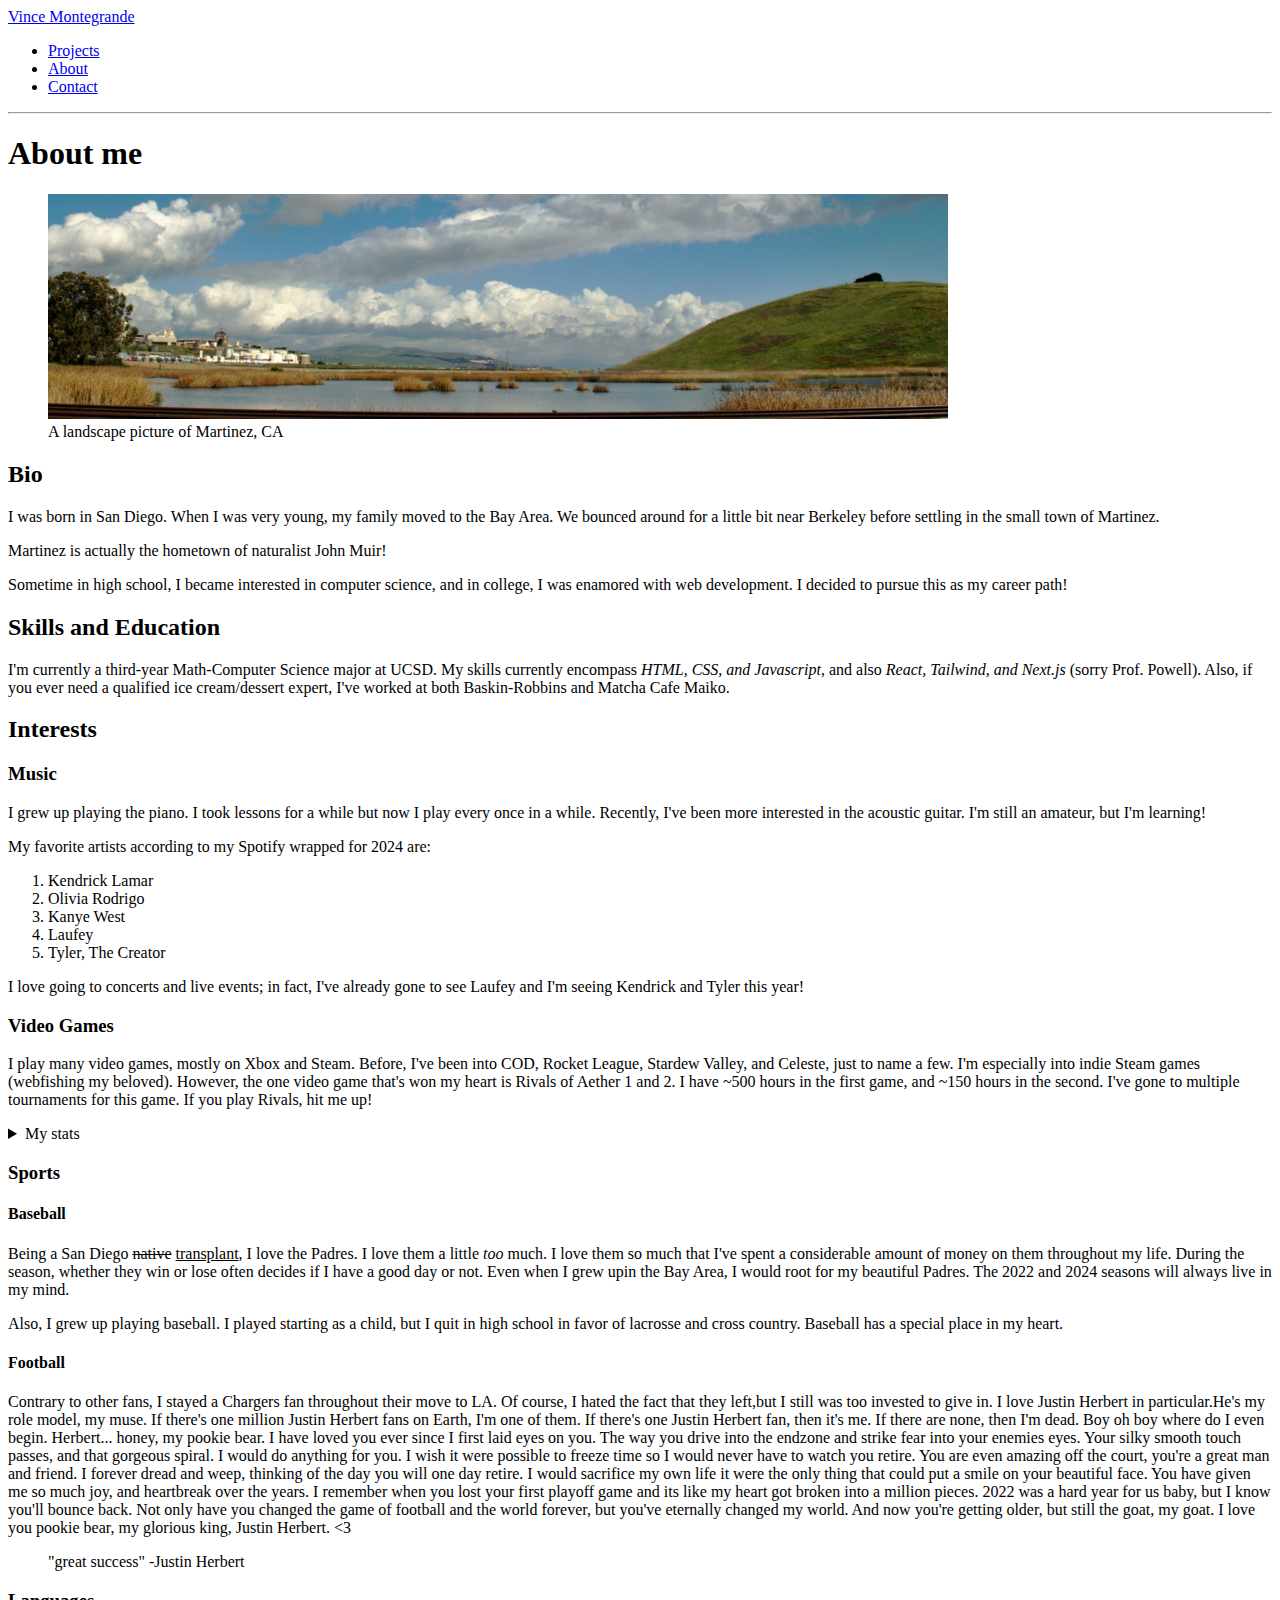
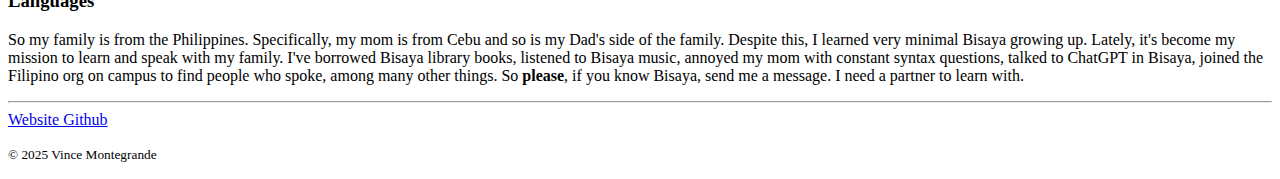
==== about.html @ 99192c66 "Remove experiments link from nav bar" ====
<!DOCTYPE html>

<html lang="en">
    <head>
        <meta charset="UTF-8">
        <title>About</title>
    </head>
    <body>
        <header>
            <nav>
                <a href="index.html">Vince Montegrande</a>
                <ul>
                    <li><a href="projects.html">Projects</a></li>
                    <li><a href="about.html">About</a></li>
                    <li><a href="contact.html">Contact</a></li>
                </ul>
            </nav>
        </header>

        <hr>

        <main>
            <h1>About me</h1>
            <section>
                <figure>
                    <img src="../assets/images/martinez-landscape.jpg" alt="A landscape picture of Martinez, CA" width="900" height="225">
                    <figcaption>A landscape picture of Martinez, CA</figcaption>
                </figure>

                <h2>Bio</h2>
                <p>
                    I was born in San Diego. When I was very young, my family moved to the Bay Area. We bounced around for a little bit near
                    Berkeley before settling in the small town of Martinez. 
                </p>
                <aside>
                    <p>
                        Martinez is actually the hometown of naturalist John Muir!
                    </p>
                </aside>
                <p>
                    Sometime in high school, I became interested in computer science, and in college, I was enamored with web development. 
                    I decided to pursue this as my career path!
                </p>
            </section>

            <section>
                <h2>Skills and Education</h2>
                <p>
                    I'm currently a third-year Math-Computer Science major at UCSD. My skills currently encompass 
                    <em>HTML, CSS, and Javascript</em>, and also <em>React, Tailwind, and Next.js</em> (sorry <abbr>Prof.</abbr> Powell). Also, if you
                    ever need a qualified ice cream/dessert expert, I've worked at both Baskin-Robbins and Matcha Cafe Maiko. 
                </p>
            </section>

            <section>
                <h2>Interests</h2>

                <h3>Music</h3>
                <p>
                    I grew up playing the piano. I took lessons for a while but now I play every once in a while. Recently, I've been more 
                    interested in the acoustic guitar. I'm still an amateur, but I'm learning!
                </p>
                <p>
                    My favorite artists according to my Spotify wrapped for 2024 are:
                </p>
                <ol>
                    <li>Kendrick Lamar</li>
                    <li>Olivia Rodrigo</li>
                    <li>Kanye West</li>
                    <li>Laufey</li>
                    <li>Tyler, The Creator</li>
                </ol>
                <p>
                    I love going to concerts and live events; in fact, I've already gone to see Laufey and I'm seeing Kendrick and Tyler
                    this year!
                </p>

                <h3>Video Games</h3>
                    <p>
                        I play many video games, mostly on Xbox and Steam. Before, I've been into COD, Rocket League, Stardew Valley, and
                        Celeste, just to name a few. I'm especially into indie Steam games (webfishing my beloved). However, the one video 
                        game that's won my heart is Rivals of Aether 1 and 2. I have ~500 hours in the first game, and ~150 hours in the second.
                        I've gone to multiple tournaments for this game. If you play Rivals, hit me up!
                    </p>
                    <details>
                        <summary>My stats</summary>
                        <ul>
                            <li>Rivals 1: peaked at diamond</li>
                            <li>Rivals 2: peaked at plat, with a rating of 1102</li>
                            <li>Placed 7th (out of 8) at a Rivals 1 tournament</li>
                            <li>Placed 9th (out of 23) at a Rivals 2 tournament</li>
                        </ul>
                    </details>
                <h3>Sports</h3>
                    <h4>Baseball</h4>
                        <p>
                            Being a San Diego <del>native</del> <ins>transplant</ins>, I love the Padres. I love them a little <em>too</em> much.
                            I love them so much that I've spent a considerable amount of money on them throughout my life. During the season, whether 
                            they win or lose often decides if I have a good day or not. Even when I grew upin the Bay Area, I would root for my 
                            beautiful Padres. The 2022 and 2024 seasons will always live in my mind.
                        </p>
                        <p>
                            Also, I grew up playing baseball. I played starting as a child, but I quit in high school in favor of lacrosse and
                            cross country. Baseball has a special place in my heart.
                        </p>
                    <h4>Football</h4>
                        <p>
                            Contrary to other fans, I stayed a Chargers fan throughout their move to LA. Of course, I hated the fact that
                            they left,but I still was too invested to give in. I love Justin Herbert in particular.He's my role model, my muse. 
                            If there's one million Justin Herbert fans on Earth, I'm one of them. If there's one Justin Herbert fan, then it's me. 
                            If there are none, then I'm dead. Boy oh boy where do I even begin. Herbert... honey, my pookie bear. I have loved you 
                            ever since I first laid eyes on you. The way you drive into the endzone and strike fear into your enemies eyes. 
                            Your silky smooth touch passes, and that gorgeous spiral. I would do anything for you. I wish it were possible to freeze 
                            time so I would never have to watch you retire. You are even amazing off the court, you're a great man and friend.
                            I forever dread and weep, thinking of the day you will one day retire. I would sacrifice my own life it were the only 
                            thing that could put a smile on your beautiful face. You have given me so much joy, and heartbreak over the years. 
                            I remember when you lost your first playoff game and its like my heart got broken into a million 
                            pieces. 2022 was a hard year for us baby, but I know you'll bounce back. Not only have you changed the 
                            game of football and the world forever, but you've eternally changed my world. And now you're getting older, 
                            but still the goat, my goat. I love you pookie bear, my glorious king, Justin Herbert. &lt;3
                        </p>
                        <blockquote>
                            <p>
                                "great success" -Justin Herbert
                            </p>
                        </blockquote>
                <h3>Languages</h3>
                    <p>
                        So my family is from the Philippines. Specifically, my mom is from Cebu and so is my Dad's side of the family.
                        Despite this, I learned very minimal Bisaya growing up. Lately, it's become my mission to learn and speak with
                        my family. I've borrowed Bisaya library books, listened to Bisaya music, annoyed my mom with constant syntax
                        questions, talked to ChatGPT in Bisaya, joined the Filipino org on campus to find people who spoke, among 
                        many other things. So <strong>please</strong>, if you know Bisaya, send me a message. I need a partner to learn with.
                    </p>
            </section>
        </main>

        <hr>

        <footer>
            <a href="https://github.com/vlmontegrande/cse134b-hw2.git">Website Github</a>
            <p><small>&copy; 2025 Vince Montegrande</small></p>
        </footer>
    </body>
</html>
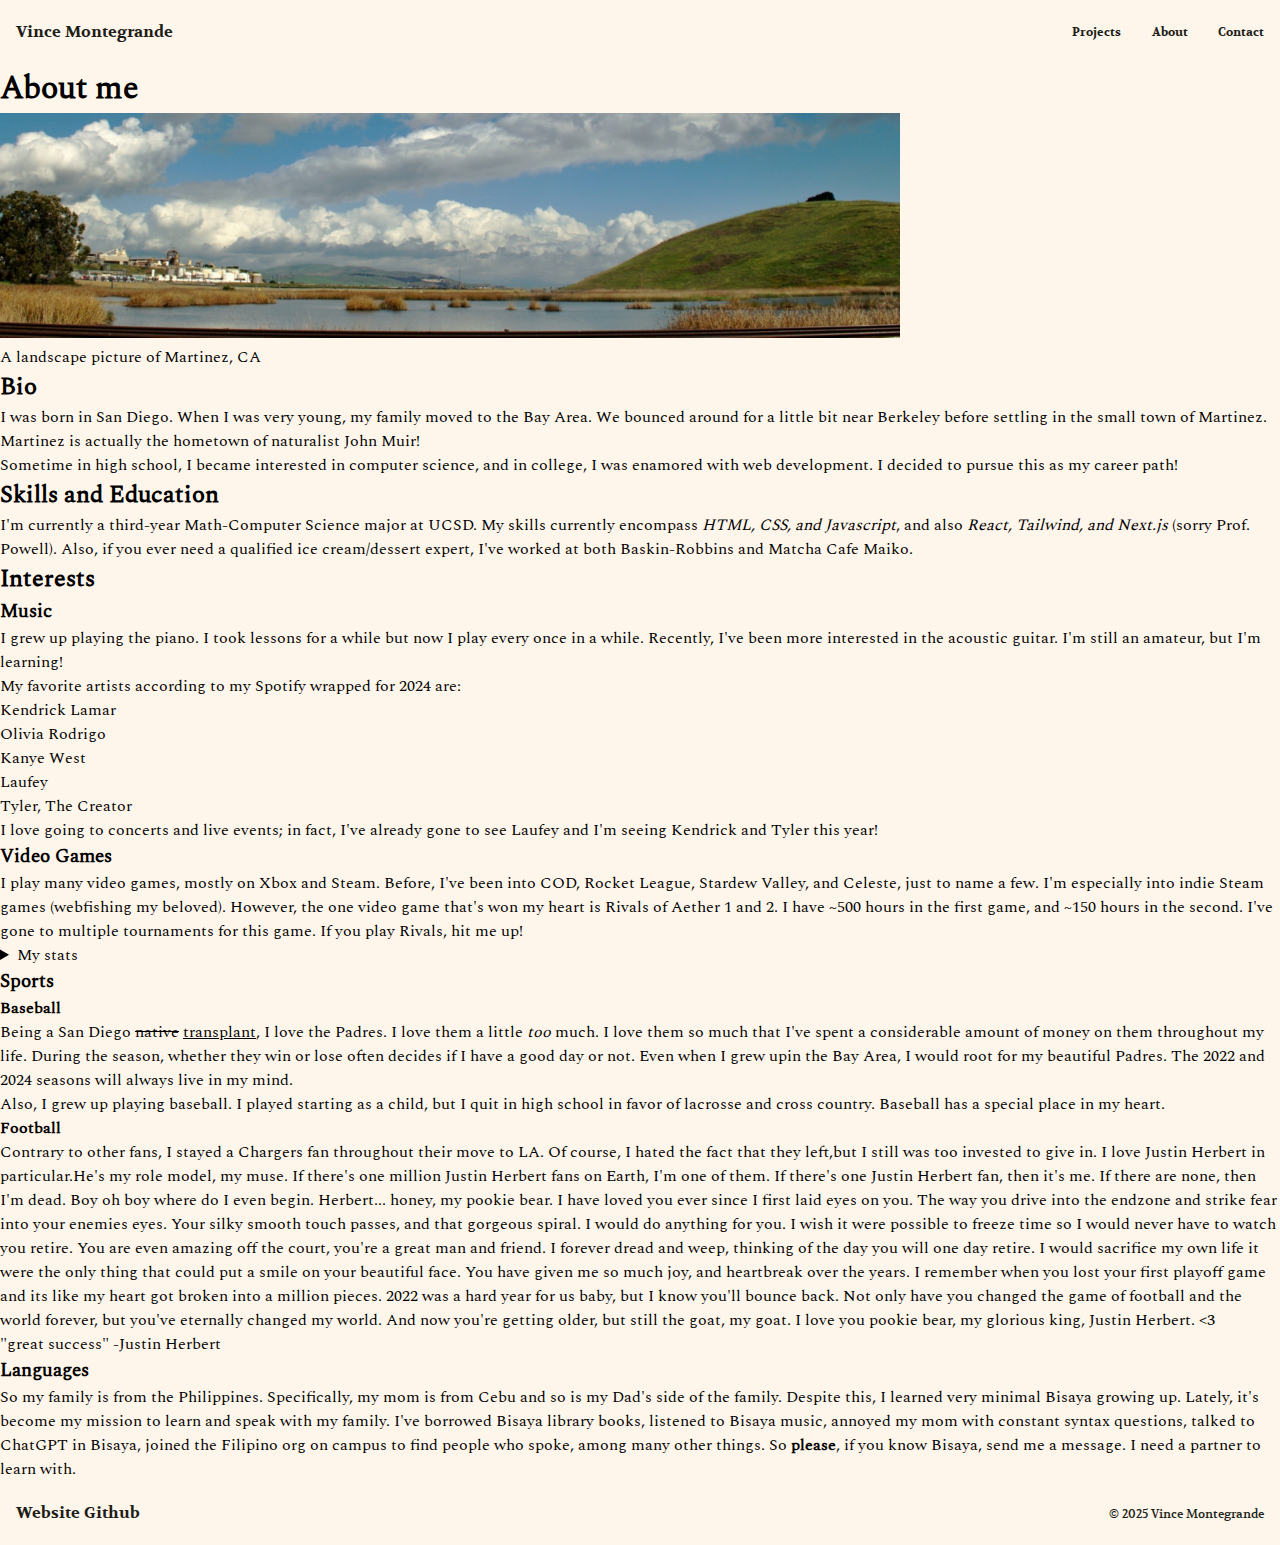
==== commit 1844f608: "Link respective stylesheet to their pages" ====
--- a/about.html
+++ b/about.html
@@ -3,12 +3,14 @@
 <html lang="en">
     <head>
         <meta charset="UTF-8">
+        <meta name="viewport" content="width=device-width, initial-scale=1.0">
         <title>About</title>
+        <link rel="stylesheet" href="/assets/css/about.css">
     </head>
     <body>
         <header>
             <nav>
-                <a href="index.html">Vince Montegrande</a>
+                <a href="index.html" id="main-link">Vince Montegrande</a>
                 <ul>
                     <li><a href="projects.html">Projects</a></li>
                     <li><a href="about.html">About</a></li>
--- a/assets/css/about.css
+++ b/assets/css/about.css
@@ -0,0 +1,118 @@
+@import "light.css";
+@import "dark.css";
+
+@font-face {
+    font-family: "Volkhov";
+    src: url("../fonts/Volkhov/Volkhov-Regular.ttf");
+}
+
+@font-face {
+    font-family: "Volkhov";
+    src: url("../fonts/Volkhov/Volkhov-Bold.ttf");
+    font-weight: bold;
+}
+
+
+@font-face {
+    font-family: "Spectral";
+    src: url("../fonts/Spectral/Spectral-Regular.ttf");
+}
+
+:root {
+    --header-footer-height: 64px;
+    --big-link-size: 1rem;
+    --small-link-size: 0.75rem;
+
+    --background-color: #fff6eb;
+    --on-background-color: #1d1a15;
+    --primary-color: #705d0d;
+    --on-primary-color: #ffffff;
+    --primary-container: #fce186;
+    --on-primary-container: #554500;
+    --surface-container: #f5eddf;
+    --text-color: #201d18;
+}
+
+/* Common between page styles */
+
+* {
+    margin: 0;
+    padding: 0;
+}
+
+body {
+    min-height: 100vh;
+    display: flex;
+    flex-direction: column;
+    justify-content: space-between;
+    background-color: var(--background-color, white);
+}
+  
+nav {
+    display: flex;
+    height: var(--header-footer-height);
+    justify-content: space-between;
+    align-items: center;
+    font-family: "Volkhov", Arial, Sans-serif;
+    font-weight: bold;
+}
+
+nav ul {
+    width: 12rem;
+    margin-right: 1rem;
+    display: flex;
+    justify-content: space-between;
+    list-style: none;
+    font-size: var(--small-link-size);
+    overflow: hidden;
+}
+
+nav a {
+    text-decoration: none;
+    color: var(--text-color, brown);
+}
+
+#main-link {
+    color: var(--text-color, brown);
+    font-size: var(--big-link-size);
+    margin-left: 1rem;
+}
+
+hr {
+    display: none;
+}
+
+footer {
+    min-height: var(--header-footer-height);
+    display: flex;
+    justify-content: space-between;
+    align-items: center;
+    gap: 1rem;
+    font-family: "Volkhov", Arial, Sans-serif;
+}
+
+footer > :first-child {
+    margin-left: 1rem;
+}
+
+footer > :last-child {
+    margin-right: 1rem;
+}
+
+footer a {
+    font-size: (--big-link-size);
+    text-decoration: none;
+    color: var(--text-color, black);
+    font-weight: bold;
+}
+
+footer small {
+    font-size: var(--small-link-size);
+    color: var(--text-color, black);
+}
+
+/* Page styles */
+
+body {
+    font-family: "Spectral", Arial, Sans-serif;
+}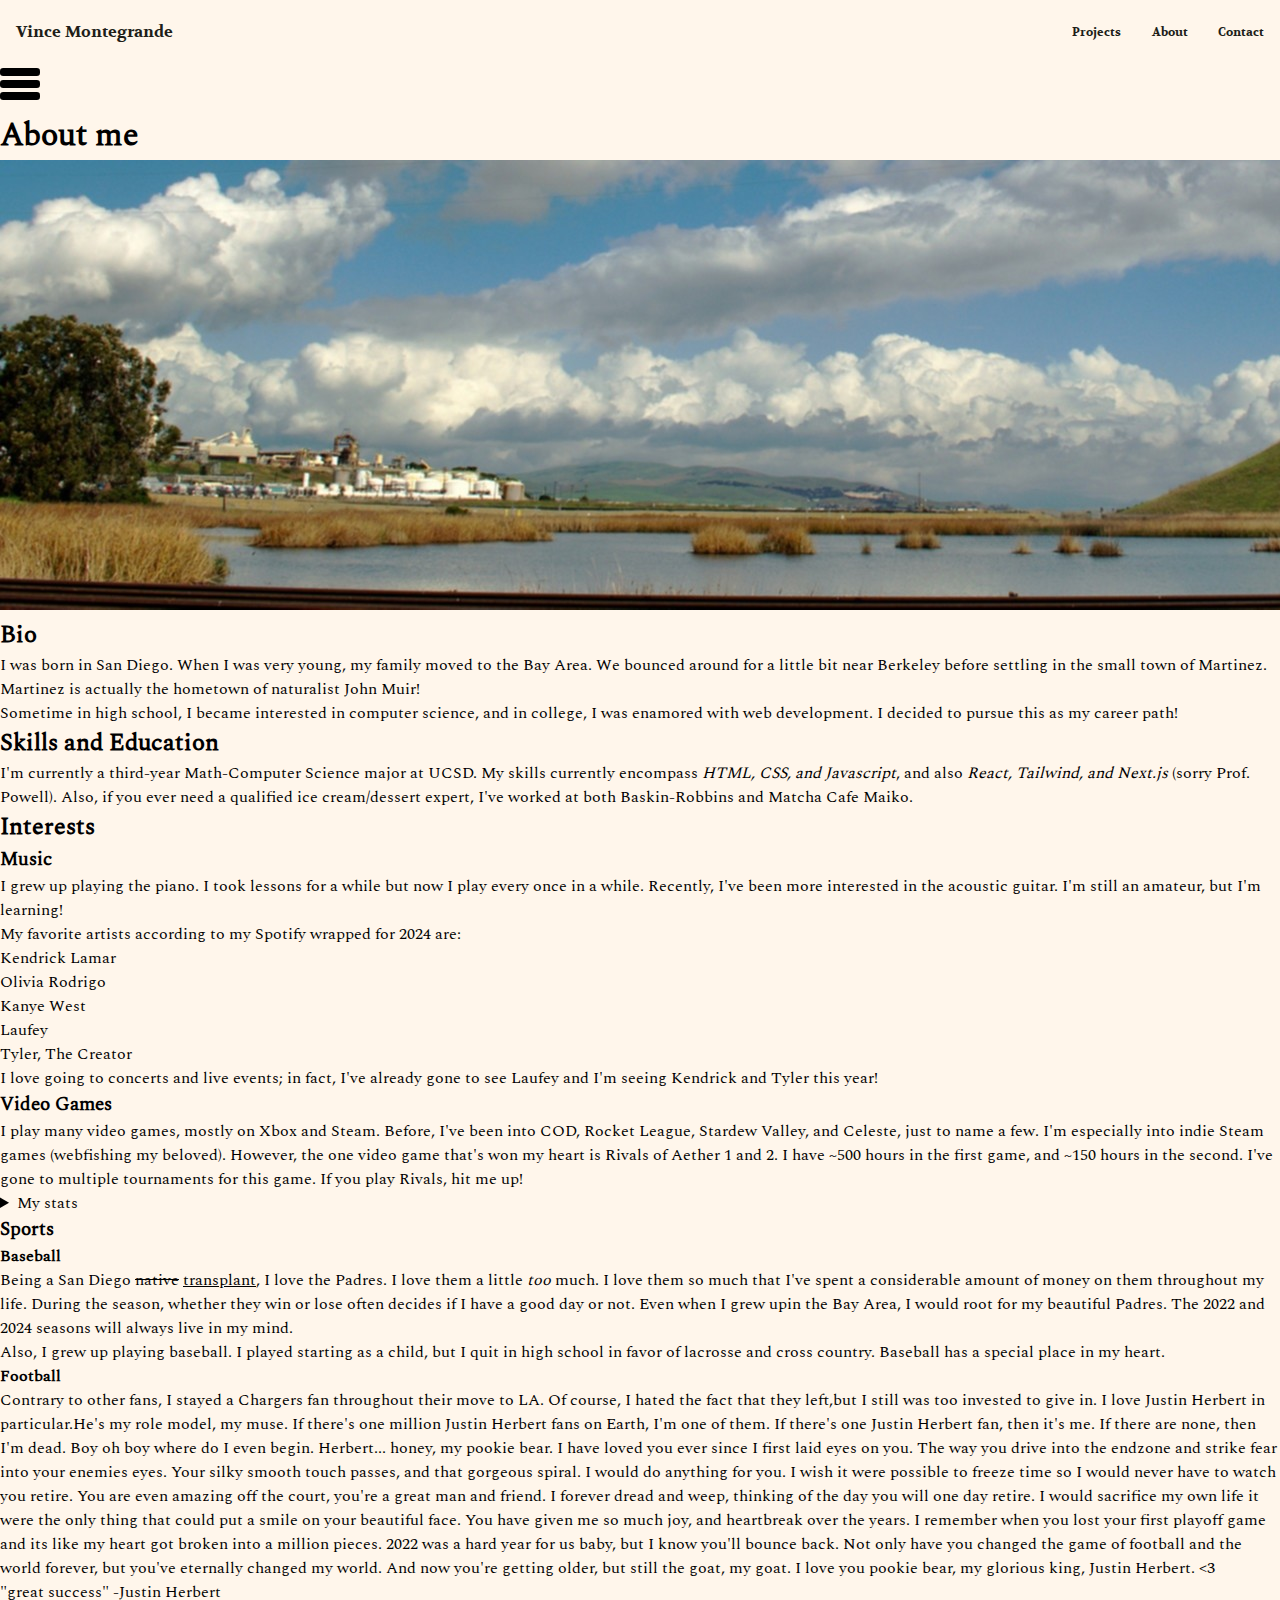
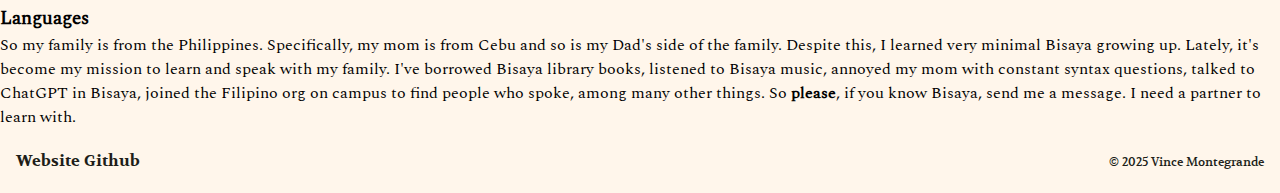
==== commit 1ac52d77: "Add hamburger icon" ====
--- a/about.html
+++ b/about.html
@@ -17,6 +17,11 @@
                     <li><a href="contact.html">Contact</a></li>
                 </ul>
             </nav>
+            <svg viewBox="0 0 100 80" width="40" height="40">
+                <rect width="100" height="20" rx="8"></rect>
+                <rect y="30" width="100" height="20" rx="8"></rect>
+                <rect y="60" width="100" height="20" rx="8"></rect>
+            </svg>
         </header>
 
         <hr>
@@ -24,11 +29,9 @@
         <main>
             <h1>About me</h1>
             <section>
-                <figure>
-                    <img src="../assets/images/martinez-landscape.jpg" alt="A landscape picture of Martinez, CA" width="900" height="225">
-                    <figcaption>A landscape picture of Martinez, CA</figcaption>
-                </figure>
-
+                <div id="landscape-image-container">
+                    <img src="../assets/images/martinez-landscape.jpg" alt="A landscape picture of Martinez, CA">
+                </div>
                 <h2>Bio</h2>
                 <p>
                     I was born in San Diego. When I was very young, my family moved to the Bay Area. We bounced around for a little bit near
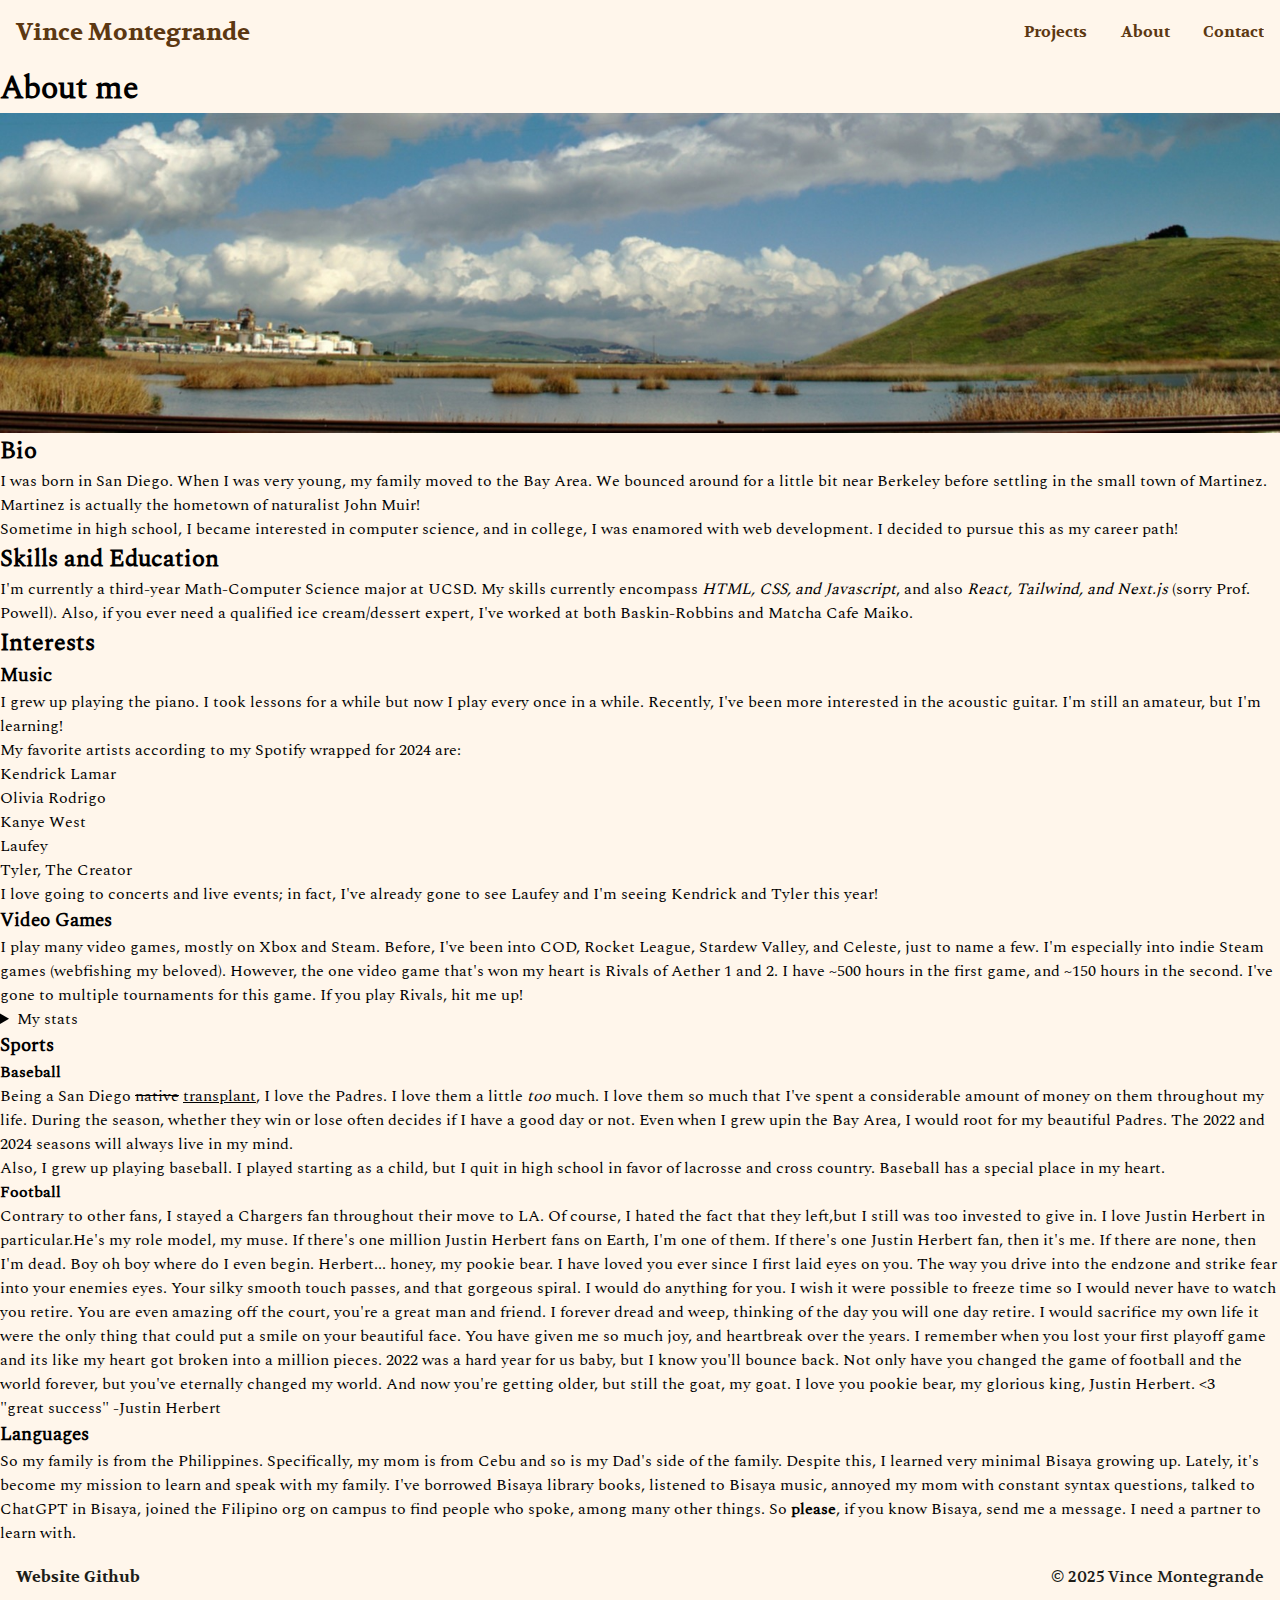
==== commit e985bc5d: "Fix svg scope" ====
--- a/about.html
+++ b/about.html
@@ -16,12 +16,12 @@
                     <li><a href="about.html">About</a></li>
                     <li><a href="contact.html">Contact</a></li>
                 </ul>
+                <svg viewBox="0 0 100 80" width="40" height="40">
+                    <rect width="100" height="20" rx="8"></rect>
+                    <rect y="30" width="100" height="20" rx="8"></rect>
+                    <rect y="60" width="100" height="20" rx="8"></rect>
+                </svg>
             </nav>
-            <svg viewBox="0 0 100 80" width="40" height="40">
-                <rect width="100" height="20" rx="8"></rect>
-                <rect y="30" width="100" height="20" rx="8"></rect>
-                <rect y="60" width="100" height="20" rx="8"></rect>
-            </svg>
         </header>
 
         <hr>
--- a/assets/css/about.css
+++ b/assets/css/about.css
@@ -1,6 +1,3 @@
-@import "light.css";
-@import "dark.css";
-
 @font-face {
     font-family: "Volkhov";
     src: url("../fonts/Volkhov/Volkhov-Regular.ttf");
@@ -20,9 +17,13 @@
 
 :root {
     --header-footer-height: 64px;
-    --big-link-size: 1rem;
-    --small-link-size: 0.75rem;
+    --big-link-size: 1.5rem;
+    --small-link-size: 1rem;
+    --header-size: 3rem;
+    --tablet-header-size: 2.5rem;
+    --phone-header-size: 2rem;
 
+    --nav-link-color: color(srgb 0.36 0.22 0.07);
     --background-color: #fff6eb;
     --on-background-color: #1d1a15;
     --primary-color: #705d0d;
@@ -41,7 +42,7 @@
 }
 
 body {
-    min-height: 100vh;
+    min-height: 100dvh;
     display: flex;
     flex-direction: column;
     justify-content: space-between;
@@ -50,7 +51,7 @@
   
 nav {
     display: flex;
-    height: var(--header-footer-height);
+    height: var(--header-footer-height, 64px);
     justify-content: space-between;
     align-items: center;
     font-family: "Volkhov", Arial, Sans-serif;
@@ -58,23 +59,27 @@
 }
 
 nav ul {
-    width: 12rem;
+    width: 15rem;
     margin-right: 1rem;
     display: flex;
     justify-content: space-between;
     list-style: none;
-    font-size: var(--small-link-size);
+    font-size: var(--small-link-size, 1rem);
     overflow: hidden;
 }
 
 nav a {
     text-decoration: none;
-    color: var(--text-color, brown);
+    color: var(--nav-link-color, brown);
+}
+
+nav svg {
+    display: none;
 }
 
 #main-link {
-    color: var(--text-color, brown);
-    font-size: var(--big-link-size);
+    color: var(--nav-link-color, brown);
+    font-size: var(--big-link-size, 1.5rem);
     margin-left: 1rem;
 }
 
@@ -83,7 +88,7 @@
 }
 
 footer {
-    min-height: var(--header-footer-height);
+    min-height: var(--header-footer-height, 64px);
     display: flex;
     justify-content: space-between;
     align-items: center;
@@ -100,19 +105,49 @@
 }
 
 footer a {
-    font-size: (--big-link-size);
+    font-size: (--big-link-size, 1.5rem);
     text-decoration: none;
     color: var(--text-color, black);
     font-weight: bold;
 }
 
 footer small {
-    font-size: var(--small-link-size);
+    font-size: var(--small-link-size, 1rem);
     color: var(--text-color, black);
 }
 
 /* Page styles */
 
-body {
+main {
     font-family: "Spectral", Arial, Sans-serif;
+    flex: 1;
+}
+
+#landscape-image-container {
+    display: flex;
+    justify-content: center;
+}
+
+img {
+    width: 100%;
+    object-fit: cover;
+}
+
+/* Tablet/Restrictive Laptop Breakpoint */
+
+@media screen and (min-width: 778px) and (max-width: 1023px) {
+    
+}
+
+/* Phone Breakpoint */
+
+@media screen and (max-width: 777px) {
+    nav ul {
+        display: none;
+    }
+
+    nav svg {
+        display: block;
+        margin-right: 1rem;
+    }
 }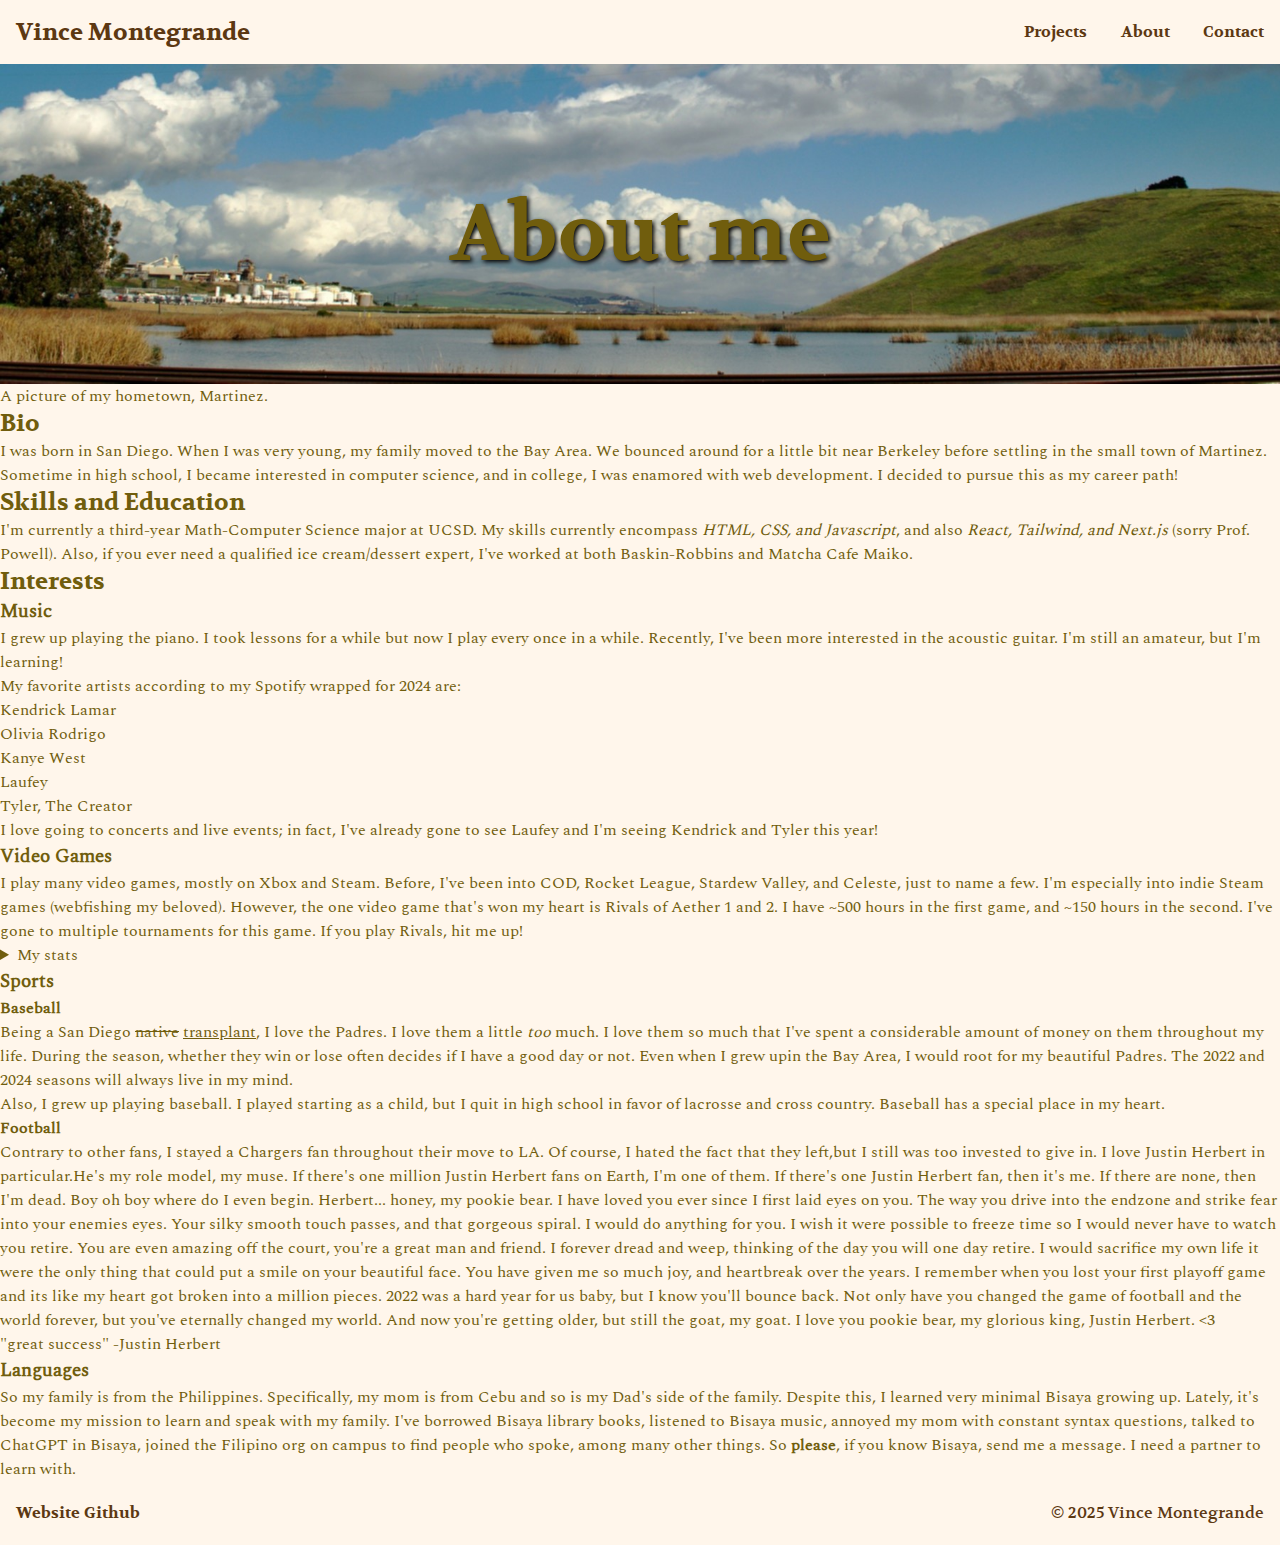
==== commit 4f42f0bc: "Add text over landscape image" ====
--- a/about.html
+++ b/about.html
@@ -27,24 +27,20 @@
         <hr>
 
         <main>
-            <h1>About me</h1>
+            <figure id="landscape-image-container">
+                <header>
+                    <h1>About me</h1>
+                </header>
+                <img src="../assets/images/martinez-landscape.jpg" alt="A landscape picture of Martinez, CA">
+                <figcaption>A picture of my hometown, Martinez.</figcaption>
+            </figure>
             <section>
-                <div id="landscape-image-container">
-                    <img src="../assets/images/martinez-landscape.jpg" alt="A landscape picture of Martinez, CA">
-                </div>
                 <h2>Bio</h2>
                 <p>
-                    I was born in San Diego. When I was very young, my family moved to the Bay Area. We bounced around for a little bit near
-                    Berkeley before settling in the small town of Martinez. 
-                </p>
-                <aside>
-                    <p>
-                        Martinez is actually the hometown of naturalist John Muir!
-                    </p>
-                </aside>
-                <p>
-                    Sometime in high school, I became interested in computer science, and in college, I was enamored with web development. 
-                    I decided to pursue this as my career path!
+                    I was born in San Diego. When I was very young, my family moved to the Bay Area. We bounced around for 
+                    a little bit near Berkeley before settling in the small town of Martinez. 
+                    Sometime in high school, I became interested in computer science, and in college, 
+                    I was enamored with web development. I decided to pursue this as my career path!
                 </p>
             </section>
 
--- a/assets/css/about.css
+++ b/assets/css/about.css
@@ -64,13 +64,18 @@
     display: flex;
     justify-content: space-between;
     list-style: none;
-    font-size: var(--small-link-size, 1rem);
-    overflow: hidden;
+    font-size: var(--small-link-size);
 }
 
 nav a {
+    display: inline-block;
     text-decoration: none;
     color: var(--nav-link-color, brown);
+    transition: transform 0.3s;
+}
+  
+nav a:hover {
+    transform: scale(1.1);
 }
 
 nav svg {
@@ -107,13 +112,18 @@
 footer a {
     font-size: (--big-link-size, 1.5rem);
     text-decoration: none;
-    color: var(--text-color, black);
+    color: var(--nav-link-color, brown);
     font-weight: bold;
+    transition: transform 0.3s;
+}
+
+footer a:hover {
+    transform: scale(1.1);
 }
 
 footer small {
     font-size: var(--small-link-size, 1rem);
-    color: var(--text-color, black);
+    color: var(--nav-link-color, brown);
 }
 
 /* Page styles */
@@ -121,16 +131,38 @@
 main {
     font-family: "Spectral", Arial, Sans-serif;
     flex: 1;
+    color: var(--primary-color, brown);
 }
 
-#landscape-image-container {
-    display: flex;
-    justify-content: center;
+h1, h2 {
+    font-family: "Volkhov", Arial, Sans-serif;
+    font-weight: bold;
+}
+
+figure {
+    position: relative;
+    display: inline-block;
+    width: 100%;
 }
 
 img {
     width: 100%;
-    object-fit: cover;
+    display: block;
+    object-position: top;
+}
+
+main header {
+    background-color: var(--background-color);
+}
+
+main header h1 {
+    position: absolute;
+    top: 50%;  
+    left: 50%;
+    transform: translate(-50%, -50%);
+    text-shadow: 2px 2px 4px black; 
+    text-align: center;
+    font-size: 5rem;
 }
 
 /* Tablet/Restrictive Laptop Breakpoint */
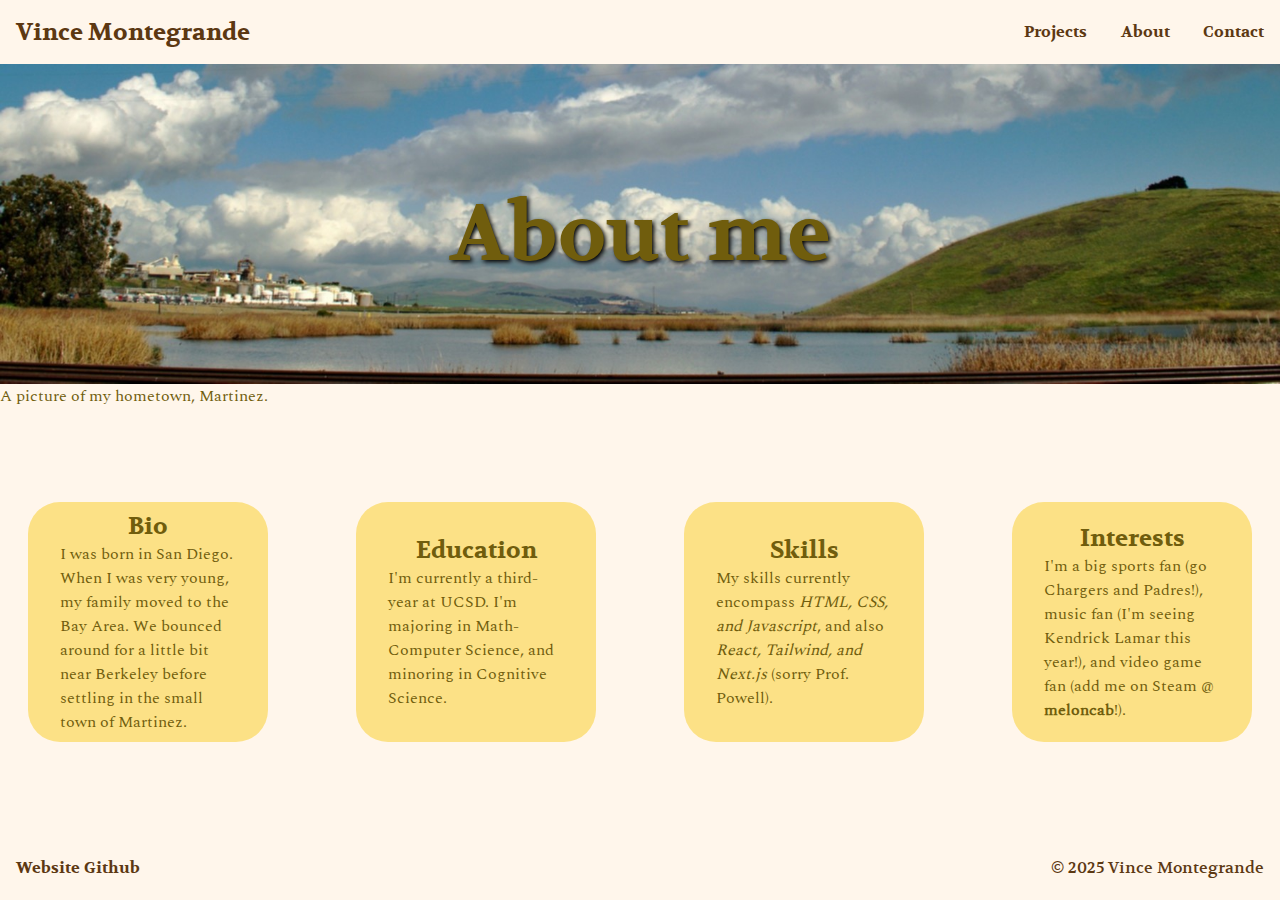
==== commit 528824d5: "Style about page" ====
--- a/about.html
+++ b/about.html
@@ -34,106 +34,39 @@
                 <img src="../assets/images/martinez-landscape.jpg" alt="A landscape picture of Martinez, CA">
                 <figcaption>A picture of my hometown, Martinez.</figcaption>
             </figure>
-            <section>
-                <h2>Bio</h2>
-                <p>
-                    I was born in San Diego. When I was very young, my family moved to the Bay Area. We bounced around for 
-                    a little bit near Berkeley before settling in the small town of Martinez. 
-                    Sometime in high school, I became interested in computer science, and in college, 
-                    I was enamored with web development. I decided to pursue this as my career path!
-                </p>
-            </section>
 
-            <section>
-                <h2>Skills and Education</h2>
-                <p>
-                    I'm currently a third-year Math-Computer Science major at UCSD. My skills currently encompass 
-                    <em>HTML, CSS, and Javascript</em>, and also <em>React, Tailwind, and Next.js</em> (sorry <abbr>Prof.</abbr> Powell). Also, if you
-                    ever need a qualified ice cream/dessert expert, I've worked at both Baskin-Robbins and Matcha Cafe Maiko. 
-                </p>
-            </section>
+            <div id="content">
+                <section class="content-section">
+                    <h2>Bio</h2>
+                    <p>
+                        I was born in San Diego. When I was very young, my family moved to the Bay Area. We bounced around for 
+                        a little bit near Berkeley before settling in the small town of Martinez. 
+                    </p>
+                </section>
 
-            <section>
-                <h2>Interests</h2>
+                <section class="content-section">
+                    <h2>Education</h2>
+                    <p>
+                        I'm currently a third-year at UCSD. I'm majoring in Math-Computer Science, and minoring in Cognitive Science.
+                    </p>
+                </section>
 
-                <h3>Music</h3>
-                <p>
-                    I grew up playing the piano. I took lessons for a while but now I play every once in a while. Recently, I've been more 
-                    interested in the acoustic guitar. I'm still an amateur, but I'm learning!
-                </p>
-                <p>
-                    My favorite artists according to my Spotify wrapped for 2024 are:
-                </p>
-                <ol>
-                    <li>Kendrick Lamar</li>
-                    <li>Olivia Rodrigo</li>
-                    <li>Kanye West</li>
-                    <li>Laufey</li>
-                    <li>Tyler, The Creator</li>
-                </ol>
-                <p>
-                    I love going to concerts and live events; in fact, I've already gone to see Laufey and I'm seeing Kendrick and Tyler
-                    this year!
-                </p>
+                <section class="content-section">
+                    <h2>Skills</h2>
+                    <p>
+                        My skills currently encompass <em>HTML, CSS, and Javascript</em>, and also <em>React, Tailwind, 
+                        and Next.js</em> (sorry <abbr>Prof.</abbr> Powell).
+                    </p>
+                </section>
 
-                <h3>Video Games</h3>
+                <section class="content-section">
+                    <h2>Interests</h2>
                     <p>
-                        I play many video games, mostly on Xbox and Steam. Before, I've been into COD, Rocket League, Stardew Valley, and
-                        Celeste, just to name a few. I'm especially into indie Steam games (webfishing my beloved). However, the one video 
-                        game that's won my heart is Rivals of Aether 1 and 2. I have ~500 hours in the first game, and ~150 hours in the second.
-                        I've gone to multiple tournaments for this game. If you play Rivals, hit me up!
+                        I'm a big sports fan (go Chargers and Padres!), music fan (I'm seeing Kendrick Lamar this year!),
+                        and video game fan (add me on Steam @<a target="_blank" href="https://steamcommunity.com/profiles/76561198080043697">meloncab</a>!).
                     </p>
-                    <details>
-                        <summary>My stats</summary>
-                        <ul>
-                            <li>Rivals 1: peaked at diamond</li>
-                            <li>Rivals 2: peaked at plat, with a rating of 1102</li>
-                            <li>Placed 7th (out of 8) at a Rivals 1 tournament</li>
-                            <li>Placed 9th (out of 23) at a Rivals 2 tournament</li>
-                        </ul>
-                    </details>
-                <h3>Sports</h3>
-                    <h4>Baseball</h4>
-                        <p>
-                            Being a San Diego <del>native</del> <ins>transplant</ins>, I love the Padres. I love them a little <em>too</em> much.
-                            I love them so much that I've spent a considerable amount of money on them throughout my life. During the season, whether 
-                            they win or lose often decides if I have a good day or not. Even when I grew upin the Bay Area, I would root for my 
-                            beautiful Padres. The 2022 and 2024 seasons will always live in my mind.
-                        </p>
-                        <p>
-                            Also, I grew up playing baseball. I played starting as a child, but I quit in high school in favor of lacrosse and
-                            cross country. Baseball has a special place in my heart.
-                        </p>
-                    <h4>Football</h4>
-                        <p>
-                            Contrary to other fans, I stayed a Chargers fan throughout their move to LA. Of course, I hated the fact that
-                            they left,but I still was too invested to give in. I love Justin Herbert in particular.He's my role model, my muse. 
-                            If there's one million Justin Herbert fans on Earth, I'm one of them. If there's one Justin Herbert fan, then it's me. 
-                            If there are none, then I'm dead. Boy oh boy where do I even begin. Herbert... honey, my pookie bear. I have loved you 
-                            ever since I first laid eyes on you. The way you drive into the endzone and strike fear into your enemies eyes. 
-                            Your silky smooth touch passes, and that gorgeous spiral. I would do anything for you. I wish it were possible to freeze 
-                            time so I would never have to watch you retire. You are even amazing off the court, you're a great man and friend.
-                            I forever dread and weep, thinking of the day you will one day retire. I would sacrifice my own life it were the only 
-                            thing that could put a smile on your beautiful face. You have given me so much joy, and heartbreak over the years. 
-                            I remember when you lost your first playoff game and its like my heart got broken into a million 
-                            pieces. 2022 was a hard year for us baby, but I know you'll bounce back. Not only have you changed the 
-                            game of football and the world forever, but you've eternally changed my world. And now you're getting older, 
-                            but still the goat, my goat. I love you pookie bear, my glorious king, Justin Herbert. &lt;3
-                        </p>
-                        <blockquote>
-                            <p>
-                                "great success" -Justin Herbert
-                            </p>
-                        </blockquote>
-                <h3>Languages</h3>
-                    <p>
-                        So my family is from the Philippines. Specifically, my mom is from Cebu and so is my Dad's side of the family.
-                        Despite this, I learned very minimal Bisaya growing up. Lately, it's become my mission to learn and speak with
-                        my family. I've borrowed Bisaya library books, listened to Bisaya music, annoyed my mom with constant syntax
-                        questions, talked to ChatGPT in Bisaya, joined the Filipino org on campus to find people who spoke, among 
-                        many other things. So <strong>please</strong>, if you know Bisaya, send me a message. I need a partner to learn with.
-                    </p>
-            </section>
+                </section>
+            </div>
         </main>
 
         <hr>
--- a/assets/css/about.css
+++ b/assets/css/about.css
@@ -151,6 +151,23 @@
     object-position: top;
 }
 
+main {
+    display: flex;
+    flex-direction: column;
+}
+
+main a {
+    display: inline-block;
+    text-decoration: none;
+    color: var(--primary-color, brown);
+    font-weight: bold;
+    transition: transform 0.3s;
+}
+
+main a:hover {
+    transform: scale(1.1);
+}
+
 main header {
     background-color: var(--background-color);
 }
@@ -165,6 +182,35 @@
     font-size: 5rem;
 }
 
+#content {
+    flex: 1;
+    display: flex;
+    justify-content: space-around;
+    align-items: center;
+    gap: 2rem;
+}
+
+.content-section {
+    display: flex; 
+    flex-direction: column; 
+    justify-content: center;
+    align-items: center; 
+    width: 15rem;
+    height: 15rem;
+    padding: 2rem; 
+    box-sizing: border-box; 
+    background-color: var(--primary-container, yellow);
+    border-radius: 2rem;
+}
+
+.content-section h2 {
+    font-size: 1.5rem;
+}
+
+.content-section p {
+    font-size: 1rem; 
+}
+
 /* Tablet/Restrictive Laptop Breakpoint */
 
 @media screen and (min-width: 778px) and (max-width: 1023px) {
